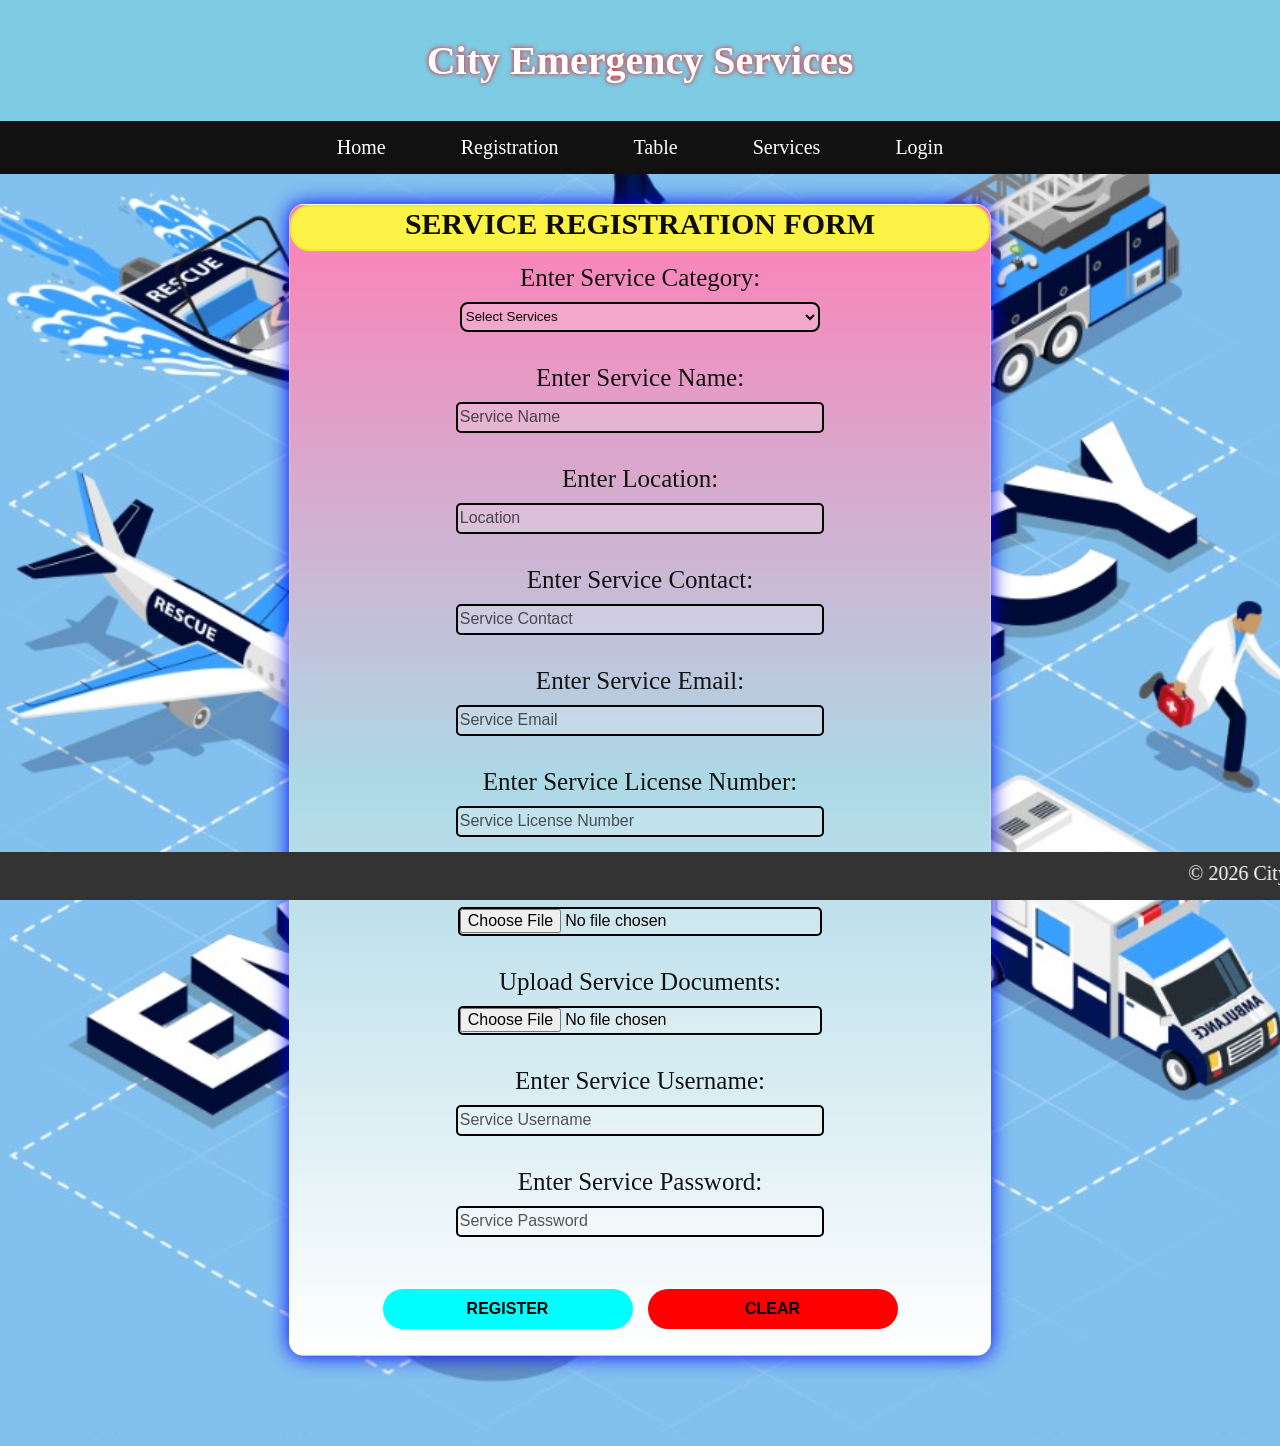
==== index.html @ 0fed6c20 "Add files via upload" ====
<!DOCTYPE html>
<html>
        <meta charset="UTF-8">
        <head>
            <title>Registration Page</title>
            <link rel="stylesheet" href="style.css">

        </head>


    <body>
    <div class="topbar">

        <header>
            <h1>City Emergency Services</h1>
        </header>

        <div class="menu">
            <a href="#Home">Home</a>
            <a href="index.html">Registration</a>
            <a href="trial.html">Table</a>
            <a href="#Services">Services</a>
            <a href="login.html">Login</a>
    </div>

        </div>
        <div class="table-wrapper">
        <div class="glass-container">

        
        <form action="login.php" method="post" enctype="multipart/form-data" id="myform">
        <table>
            

                <h2>SERVICE REGISTRATION FORM</h2>
                

                <tr><td>
                        Enter Service Category:
              
                        <select name="services" style=" border:2px solid black;margin-top: 10px;  border-radius: 8px; width: 70%; height: 30px; background: rgba(255, 255, 255, 0.2); color: rgb(13, 1, 1);">
                            <option>Select Services</option>
                            <option value="hos">Hospital</option>
                            <option value="pol">Police Station</option>
                            <option value="fire">Fire Station</option>
                        </select><br><br>
                </td>
                </tr><tr>

                
                    <td>
                    Enter Service Name:
                    
                    <input type="text" name="sname" placeholder="Service Name"><br><br>
                    </td></tr>

                    <tr>
                    <td>
                    Enter Location:<br>
               
                    <input type="text" name="loc" placeholder="Location"><br><br>
                    </td>
                   
                    <tr>

                    <td>
                    Enter Service Contact:
                  
                    <input type="text" name="scontact" placeholder="Service Contact"><br><br>
                    </td></tr>

                    <tr><td>
                    Enter Service Email:
               
                    <input type="email" name="email" placeholder="Service Email" "><br><br>
                    </td>

                    <tr>

                    <td>
                    Enter Service License Number:
               
                    <input type="text" name="license" placeholder="Service License Number"><br><br>
                    </td></tr>

                    <tr><td>
                    Upload Service Image:
               
                    <input type="file" name="image" placeholder="Service Image" ><br><br>
                    </td>
                    <tr>

                <td>
                        Upload Service Documents:
                 
                        <input type="file" name="documents" placeholder="Service Documents" ><br><br>
                    </td></tr>

                    <tr><td>
                    Enter Service Username:
                   
                    <input type="text" name="username" placeholder="Service Username" ><br><br>
                    </td>
                    <tr>

                    <td>
                    Enter Service Password:
                
                    <input type="password" name="password" placeholder="Service Password" ><br><br>
                    </td></tr>

                    <tr>
                    <td class="btn-container">
                    <input type="submit" value="REGISTER" class="btn" style="background-color: aqua;width: 250px;height: 40px;border-radius: 25px;">
                    <input type="reset" value="CLEAR" class="btn" style="background-color: red; width: 250px;height: 40px;border-radius: 25px;">
                    </td>
                    </tr>

            </center>
        </table>

        </form>
        </div>

            <footer>
        <marquee behavior="scroll" direction="left">
            &copy; 2026 City Emergency Services | Ambulance | Fire | Police | Emergency Help 24/7
        </marquee>
    </footer>
    </body>
</html>
---- style.css ----
footer{
    background-color:#333;
    color:white;
    padding:10px;
    text-align:center;
    position:fixed;
    bottom:0;
    width:100%;
}

.topbar{
position:sticky;
top:0;
z-index:1000;

}

body{
    margin:0;
    min-height:100vh;
    background:url(img1.jpeg);
    background-size:cover;
    background-position:center;
    font-family:'Times New Roman',serif;
    font-size:20px;
    padding-bottom:60px;
}

header{
    background-color:#7dcce4;
    color:white;
    padding:10px;
    text-align:center;
    text-shadow: red 0px 0px 5px;
    font-family: Algerian;
}

.menu{
    background:#111;
    text-align:center;
    padding:10px;
    position:sticky;
    top:70px;
    z-index:1000;
}
.menu a{
    color:white;
    margin:0 20px;
    text-decoration:none;
    font-size:20px;
    padding:5px 15px;
    transition:0.3s;
    display:inline-block;
}

.menu a:hover{
    background-color:#6cf3e3;
    color:#333;
    border-radius:5px;
}

.table-wrapper{
    display:flex;
    justify-content:center;
    padding:30px 20px;
}

.glass-container{
    text-align:center;
    background:linear-gradient(rgb(255,127,182),lightblue,white);
    border-radius:15px;
    width:700px;
    height:1150px;
    box-shadow:blue 0px 0px 20px;
    backdrop-filter:blur(10px);
    -webkit-backdrop-filter:blur(10px);
    border:1px solid rgba(255,255,255,0.3);
    color:rgb(19,19,19);
}

.glass-container h2{
    text-align:center;
}

.glass-container input[type="text"],
.glass-container input[type="password"],
.glass-container input[type="email"],
.glass-container input[type="file"],
.glass-container textarea{
    width:70%;
    height:25px;
    border:none;
    margin:auto;
    border-radius:5px;
    border:2px solid black;
    background:rgba(255,255,255,0.2);
    color:rgb(13,1,1);
    font-size:16px;
    margin-top:10px;
}

.glass-container input::placeholder{
    color:rgba(16,15,15,0.7);
}

.glass-container input[type=text]:focus,
.glass-container input[type=password]:focus,
.glass-container input[type=email]:focus{
    background:rgb(68,146,255);
    text-align:center;
    text-transform:capitalize;
}

.btn{
    border:none;
    border-radius:25px;
    font-size:16px;
    font-weight:bold;
    cursor:pointer;
    transition:all 0.3s ease;
}

.btn:hover{
    transform:scale(1.08);
    box-shadow:magenta 0px 0px 15px;
}

.btn-container{
    display:flex;
    justify-content:space-between;
    gap:15px;
    margin-top:20px;
}

table{
    width:300px;
    border-radius:10px;
    margin-left:auto;
    margin-right:auto;
    padding-top:10px;
    font-family:'Times New Roman';
    font-size:25px;
}

tr{
    text-align:center;
    align-content:center;
}

h2{
    font-family:'Lucida Calligraphy',cursive;
    font-size:30px;
    color:#0e0d06;
    margin:0;
    border-radius:20px;
    background-color: #fcf346;
    border: #eaea31 solid 2px;
    padding-bottom:8px;
}
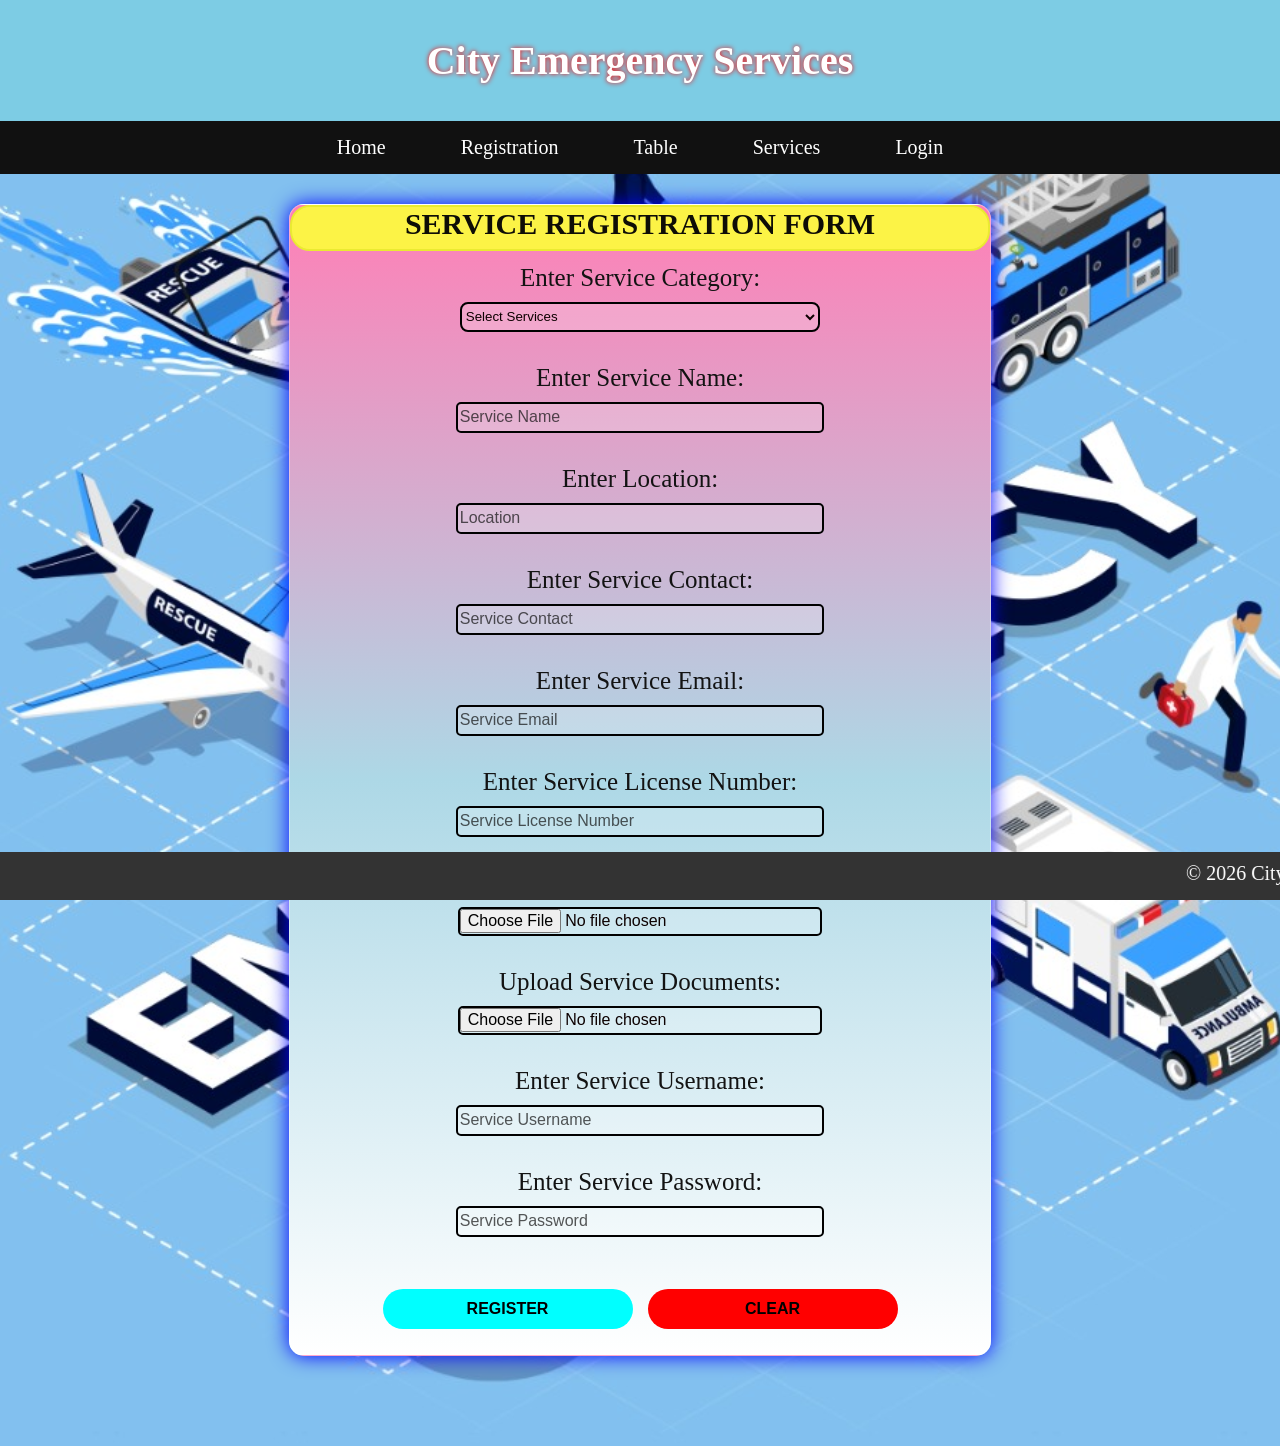
==== commit fe2a9f74: "Update index.html" ====
--- a/index.html
+++ b/index.html
@@ -20,7 +20,7 @@
             <a href="index.html">Registration</a>
             <a href="trial.html">Table</a>
             <a href="#Services">Services</a>
-            <a href="login.html">Login</a>
+            <a href="f2login.html">Login</a>
     </div>
 
         </div>
@@ -128,4 +128,5 @@
         </marquee>
     </footer>
     </body>
-</html>+
+</html>
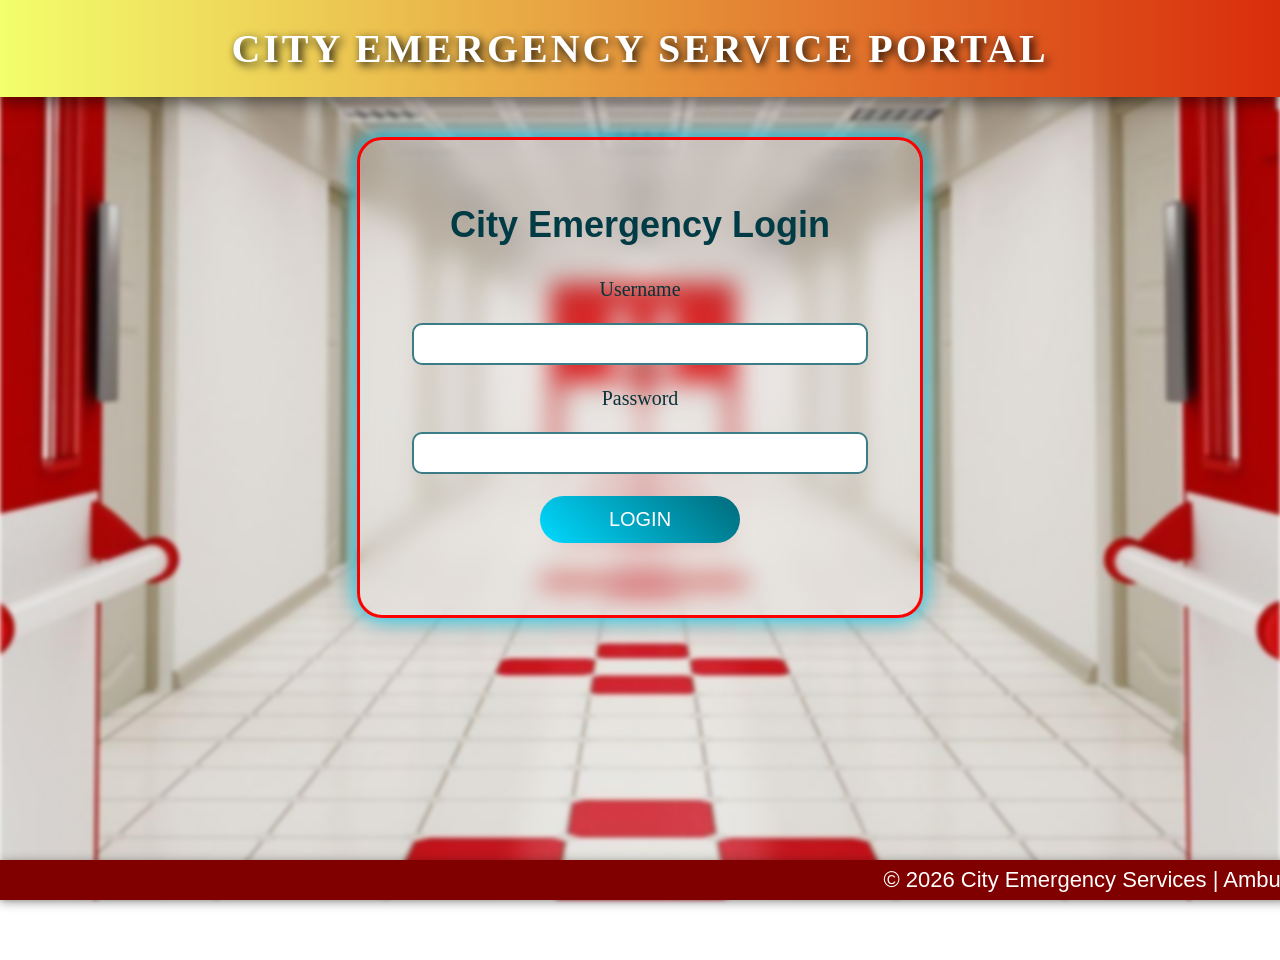
==== commit 16eaf35b: "Rename login.html to index.html" ====
--- a/index.html
+++ b/index.html
@@ -1,132 +1,278 @@
-<!DOCTYPE html>
+
 <html>
-        <meta charset="UTF-8">
-        <head>
-            <title>Registration Page</title>
-            <link rel="stylesheet" href="style.css">
-
-        </head>
-
-
-    <body>
-    <div class="topbar">
-
-        <header>
-            <h1>City Emergency Services</h1>
-        </header>
-
-        <div class="menu">
-            <a href="#Home">Home</a>
-            <a href="index.html">Registration</a>
-            <a href="trial.html">Table</a>
-            <a href="#Services">Services</a>
-            <a href="f2login.html">Login</a>
-    </div>
-
-        </div>
-        <div class="table-wrapper">
-        <div class="glass-container">
-
-        
-        <form action="login.php" method="post" enctype="multipart/form-data" id="myform">
-        <table>
-            
-
-                <h2>SERVICE REGISTRATION FORM</h2>
-                
-
-                <tr><td>
-                        Enter Service Category:
-              
-                        <select name="services" style=" border:2px solid black;margin-top: 10px;  border-radius: 8px; width: 70%; height: 30px; background: rgba(255, 255, 255, 0.2); color: rgb(13, 1, 1);">
-                            <option>Select Services</option>
-                            <option value="hos">Hospital</option>
-                            <option value="pol">Police Station</option>
-                            <option value="fire">Fire Station</option>
-                        </select><br><br>
-                </td>
-                </tr><tr>
-
-                
-                    <td>
-                    Enter Service Name:
-                    
-                    <input type="text" name="sname" placeholder="Service Name"><br><br>
-                    </td></tr>
-
-                    <tr>
-                    <td>
-                    Enter Location:<br>
-               
-                    <input type="text" name="loc" placeholder="Location"><br><br>
-                    </td>
-                   
-                    <tr>
-
-                    <td>
-                    Enter Service Contact:
-                  
-                    <input type="text" name="scontact" placeholder="Service Contact"><br><br>
-                    </td></tr>
-
-                    <tr><td>
-                    Enter Service Email:
-               
-                    <input type="email" name="email" placeholder="Service Email" "><br><br>
-                    </td>
-
-                    <tr>
-
-                    <td>
-                    Enter Service License Number:
-               
-                    <input type="text" name="license" placeholder="Service License Number"><br><br>
-                    </td></tr>
-
-                    <tr><td>
-                    Upload Service Image:
-               
-                    <input type="file" name="image" placeholder="Service Image" ><br><br>
-                    </td>
-                    <tr>
-
-                <td>
-                        Upload Service Documents:
-                 
-                        <input type="file" name="documents" placeholder="Service Documents" ><br><br>
-                    </td></tr>
-
-                    <tr><td>
-                    Enter Service Username:
-                   
-                    <input type="text" name="username" placeholder="Service Username" ><br><br>
-                    </td>
-                    <tr>
-
-                    <td>
-                    Enter Service Password:
-                
-                    <input type="password" name="password" placeholder="Service Password" ><br><br>
-                    </td></tr>
-
-                    <tr>
-                    <td class="btn-container">
-                    <input type="submit" value="REGISTER" class="btn" style="background-color: aqua;width: 250px;height: 40px;border-radius: 25px;">
-                    <input type="reset" value="CLEAR" class="btn" style="background-color: red; width: 250px;height: 40px;border-radius: 25px;">
-                    </td>
-                    </tr>
-
-            </center>
-        </table>
-
-        </form>
-        </div>
-
-            <footer>
-        <marquee behavior="scroll" direction="left">
-            &copy; 2026 City Emergency Services | Ambulance | Fire | Police | Emergency Help 24/7
-        </marquee>
+<head>
+<title>City Emergency Service Login</title>
+                <link rel="stylesheet" href="style.css">
+
+
+<style>
+
+body{
+    margin:0;
+    font-family:Arial;
+}
+
+header{
+
+background:linear-gradient(90deg,#f3ff6c,#d92d0b);
+color:white;
+text-align:center;
+padding:25px;
+font-family: 'Cambria, Cochin';
+
+font-size:40px;
+font-weight:bold;
+letter-spacing:3px;
+
+text-shadow:3px 3px 10px black;
+
+box-shadow:0 5px 15px rgba(0,0,0,0.5);
+
+animation:headGlow 3s infinite alternate;
+
+}
+
+@keyframes headGlow{
+
+from{letter-spacing:3px;}
+to{letter-spacing:6px;}
+
+}
+.topbar{
+position:sticky;
+top:0;
+z-index:1000;
+
+}
+
+
+.menu{
+    background:maroon;
+    text-align:center;
+    padding:10px;
+    width:100%;
+    position:fixed;
+    top:40px;
+    z-index:999;
+}
+
+.menu a{
+    color:white;
+    margin:0 30px;
+    text-decoration:none;
+    font-size:22px;
+    padding:8px 18px;
+    letter-spacing:1px;
+    transition:0.3s;
+}
+
+.menu a:hover{
+    background-color:black;
+    color:white;
+    border-radius:5px;
+}
+
+footer{
+    position:fixed;
+    bottom:0;
+    left:0;
+    width:100%;
+    height:20px;
+    background:maroon;
+    color:white;
+    box-shadow:0 2px 10px rgba(0,0,0,0.4);
+    display:flex;
+    justify-content:center;
+    align-items:center;
+    font-size:22px;
+    transition:0.5s;
+}
+
+footer:hover{
+    transform:translateY(-5px);
+    background:black;
+}
+
+body::before{
+    content:"";
+    position:fixed;
+    top:0;
+    left:0;
+    width:100%;
+    height:100%;
+    background-image:url('bg10.jpeg');
+    background-size:cover;
+    background-position:center;
+    filter:blur(2px);
+    z-index:-1;
+}
+
+.bg-text{
+    margin-top:120px;
+    text-align:center;
+    font-size:50px;
+    font-weight:bold;
+    color:black;
+    letter-spacing:4px;
+}
+
+.login-box{
+    width:480px;
+    padding:40px;
+    border-radius:25px;
+    margin:40px auto;
+
+    background:rgba(255,255,255,0.15);
+    backdrop-filter:blur(12px);
+
+    border:3px solid red;
+    box-shadow:0 0 20px #00d9ff,0 0 40px rgba(0,0,0,0.3);
+}
+
+h1{
+    text-align:center;
+    margin-bottom:10px;
+    font-size:36px;
+    color:#003b46;
+}
+
+.icon{
+    font-size:45px;
+    text-align:center;
+    margin-bottom:15px;
+}
+
+table{
+    width:100%;
+}
+
+td{
+    font-size:20px;
+    color:#06343b;
+    padding:10px;
+}
+
+input[type="text"],
+input[type="password"]{
+    width:100%;
+    padding:10px;
+    border-radius:10px;
+    border:2px solid #3c7c87;
+    font-size:16px;
+}
+
+input:focus{
+    outline:none;
+    border-color:#00d9ff;
+    box-shadow:0 0 8px #00d9ff;
+}
+
+input[type="submit"]{
+    width:200px;
+    padding:12px;
+    font-size:20px;
+    border:none;
+    border-radius:30px;
+    background:linear-gradient(45deg,#00d9ff,#006a7a);
+    color:white;
+    cursor:pointer;
+    transition:0.3s;
+}
+
+input[type="submit"]:hover{
+    transform:scale(1.05);
+    box-shadow:0 0 10px #00d9ff;
+    background-color:pink;
+}
+/* ===== SCROLLING HEADER TEXT ===== */
+.scroll-text{
+    white-space:nowrap;
+    display:inline-block;
+    animation:scroll-left 12s linear infinite;
+}
+
+@keyframes scroll-left{
+    from{
+        transform:translateX(100%);
+    }
+    to{
+        transform:translateX(-100%);
+    }
+}
+
+/* ===== SCROLLING FOOTER TEXT ===== */
+.scroll-right{
+    white-space:nowrap;
+    display:inline-block;
+    animation:scroll-right 12s linear infinite;
+}
+
+@keyframes scroll-right{
+    from{
+        transform:translateX(-100%);
+    }
+    to{
+        transform:translateX(100%);
+    }
+}
+
+</style>
+</head>
+
+<body>
+
+<header>
+<div class="topbar">
+CITY EMERGENCY SERVICE PORTAL
+</div>
+</header>
+
+
+<div class="login-box">
+
+<h1>City Emergency Login</h1>
+
+<form action="log.php" method="POST">
+
+<table>
+
+<tr>
+<td>Username</td>
+</tr>
+
+<tr>
+<td><input type="text" name="username"></td>
+</tr>
+
+<tr>
+<td>Password</td>
+</tr>
+
+<tr>
+<td><input type="password" name="password"></td>
+</tr>
+
+<tr>
+<td align="center">
+<input type="submit" value="LOGIN">
+</td>
+</tr>
+
+</table>
+
+</form>
+
+</div>
+
+<div class="marquee">
+    <footer>
+        <span class="scroll-text">
+ &copy; 2026 City Emergency Services | Ambulance | Fire | Police | Emergency Help 24/7        </span>
     </footer>
-    </body>
-
+</div>
+
+</body>
 </html>
+
+
+
--- a/style.css
+++ b/style.css
@@ -18,7 +18,7 @@
 body{
     margin:0;
     min-height:100vh;
-    background:url(img1.jpeg);
+    background:url(img.jpg);
     background-size:cover;
     background-position:center;
     font-family:'Times New Roman',serif;
@@ -27,90 +27,85 @@
 }
 
 header{
-    background-color:#7dcce4;
-    color:white;
-    padding:10px;
-    text-align:center;
-    text-shadow: red 0px 0px 5px;
-    font-family: Algerian;
+
+background:linear-gradient(90deg,#f3ff6c,#d92d0b);
+color:white;
+text-align:center;
+padding:25px;
+font-family: 'Cambria, Cochin';
+
+font-size:40px;
+font-weight:bold;
+letter-spacing:3px;
+
+text-shadow:3px 3px 10px black;
+
+box-shadow:0 5px 15px rgba(0,0,0,0.5);
+
+animation:headGlow 3s infinite alternate;
+
 }
 
-.menu{
-    background:#111;
-    text-align:center;
-    padding:10px;
-    position:sticky;
-    top:70px;
-    z-index:1000;
+@keyframes headGlow{
+
+from{letter-spacing:3px;}
+to{letter-spacing:6px;}
+
 }
-.menu a{
-    color:white;
-    margin:0 20px;
-    text-decoration:none;
-    font-size:20px;
-    padding:5px 15px;
-    transition:0.3s;
-    display:inline-block;
+.topbar{
+position:sticky;
+top:0;
+z-index:1000;
+
 }
 
-.menu a:hover{
-    background-color:#6cf3e3;
-    color:#333;
-    border-radius:5px;
+/* NAVBAR */
+
+nav{
+
+background:#111;
+text-align:center;
+padding:12px;
+
+box-shadow:0 4px 10px rgba(0,0,0,0.4);
+
 }
 
-.table-wrapper{
-    display:flex;
-    justify-content:center;
-    padding:30px 20px;
+nav a{
+
+color:white;
+text-decoration:none;
+margin:20px;
+font-size:18px;
+font-weight:bold;
+transition:0.4s;
+
 }
 
-.glass-container{
-    text-align:center;
-    background:linear-gradient(rgb(255,127,182),lightblue,white);
-    border-radius:15px;
-    width:700px;
-    height:1150px;
-    box-shadow:blue 0px 0px 20px;
-    backdrop-filter:blur(10px);
-    -webkit-backdrop-filter:blur(10px);
-    border:1px solid rgba(255,255,255,0.3);
-    color:rgb(19,19,19);
+nav a:hover{
+
+color:#00ffff;
+letter-spacing:2px;
 }
 
-.glass-container h2{
-    text-align:center;
+
+/* FOOTER */
+
+footer{
+
+background:#000;
+color:white;
+padding:10px;
+
 }
 
-.glass-container input[type="text"],
-.glass-container input[type="password"],
-.glass-container input[type="email"],
-.glass-container input[type="file"],
-.glass-container textarea{
-    width:70%;
-    height:25px;
-    border:none;
-    margin:auto;
-    border-radius:5px;
-    border:2px solid black;
-    background:rgba(255,255,255,0.2);
-    color:rgb(13,1,1);
-    font-size:16px;
-    margin-top:10px;
+footer marquee{
+
+font-size:16px;
+font-weight:bold;
+letter-spacing:1px;
+
 }
-
-.glass-container input::placeholder{
-    color:rgba(16,15,15,0.7);
-}
-
-.glass-container input[type=text]:focus,
-.glass-container input[type=password]:focus,
-.glass-container input[type=email]:focus{
-    background:rgb(68,146,255);
-    text-align:center;
-    text-transform:capitalize;
-}
-
 .btn{
     border:none;
     border-radius:25px;
@@ -148,12 +143,30 @@
 }
 
 h2{
-    font-family:'Lucida Calligraphy',cursive;
-    font-size:30px;
-    color:#0e0d06;
-    margin:0;
-    border-radius:20px;
-    background-color: #fcf346;
-    border: #eaea31 solid 2px;
-    padding-bottom:8px;
+    text-align:center;
+    color:rgb(13, 13, 13);
+    font-size:40px;
+    font-weight:bold;
+    text-shadow:2px 2px 4px #fbfbfc;
+    font-family:'Times New Roman', serif;
+    margin-top:10px;
+    letter-spacing:2px;
+}
+
+
+.marquee {
+  white-space: nowrap;
+  overflow: hidden;
+  display: block;
+}
+
+.scroll-text {
+  display: inline-block;
+  padding-left: 100%;
+  animation: scroll 8s linear infinite;
+}
+
+@keyframes scroll {
+  0% { transform: translateX(100%); }
+  100% { transform: translateX(-100%); }
 }
